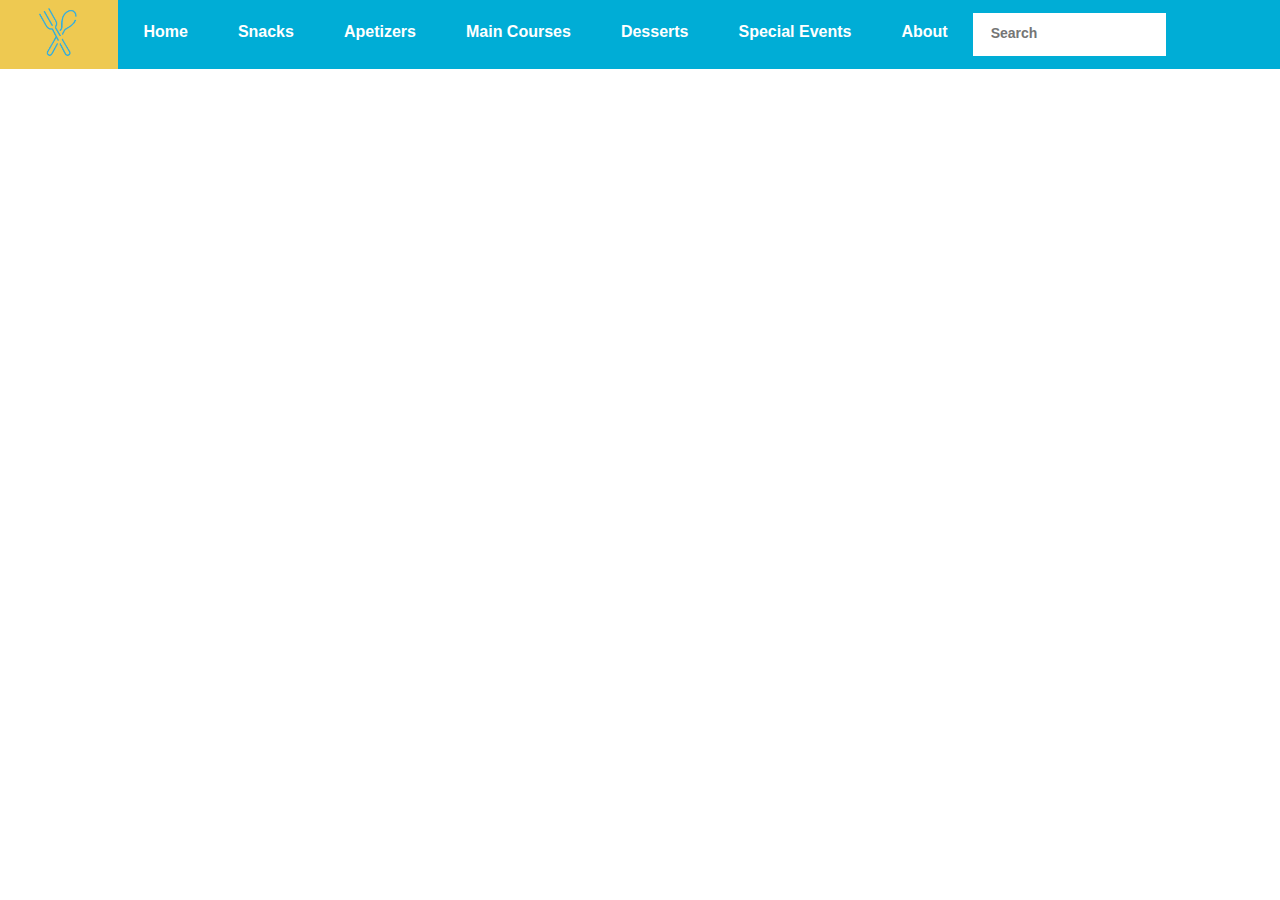
==== index.html @ 37b9cfe7 "update" ====
<!DOCTYPE html>
<html lang="en">
  <head>
    <meta charset="UTF-8" />
    <meta name="viewport" content="width=device-width, initial-scale=1">
    <title>Proposal for Website</title>
    <link rel="stylesheet" href="css/index.css">
  </head>
  <body>
    <ul>
      <li><a class="logo" href="#"><img src="website-design/logo.png" alt="logo" height="50"></a></li>
      <li><a href="#">Home</a></li>
      <li><a href="#">Snacks</a></li>
      <li><a href="#">Apetizers</a></li>
      <li><a href="#">Main Courses</a></li>
      <li><a href="#">Desserts</a></li>
      <li><a href="#">Special Events</a></li>
      <li><a href="#">About</a></li>
      <li>
      <input
          type="text"
          name="Search"
          class="search"
          maxlength="100"
          placeholder="Search"></li>
    </ul>
  </body>
</html>
---- css/index.css ----
ul {
    list-style-type: none;
    margin: -10px;
    padding: 0px;
    overflow: hidden;
    background-color: rgb(0, 173, 214);
}

.logo{
    padding: 9px 40px 8px 40px ;
    background-color: white;
}

li{float: left;}

li a {
    display: block;
    color:white;
    padding: 25px;
    font-size: 16px;
    text-align: center;
    text-decoration: none;
    font-weight: 800;
    font-family: 'Rubik Mono One', sans-serif;
  }

li a:hover {
    background-color: rgb(238, 201, 81);
    color: white;
}

.search{
    background-color: white;
    font-family: 'Rubik Mono One', sans-serif;
    border: none;
    cursor: text;
    padding: 5px 15px 8px 18px ;
    border-top: 50px;
    height: 30px;
    width: 160px;
    font-size: 14px;
    font-weight: 700;
    margin-top: 15px;
}

form.example button {
    float: left;
    width: 20%;
    padding: 10px;
    background: #2196F3;
    color: white;
    font-size: 17px;
    border: 1px solid grey;
    border-left: none;
    cursor: pointer;
  }

form.example::after {
    content: "";
    clear: both;
    display: table;
}
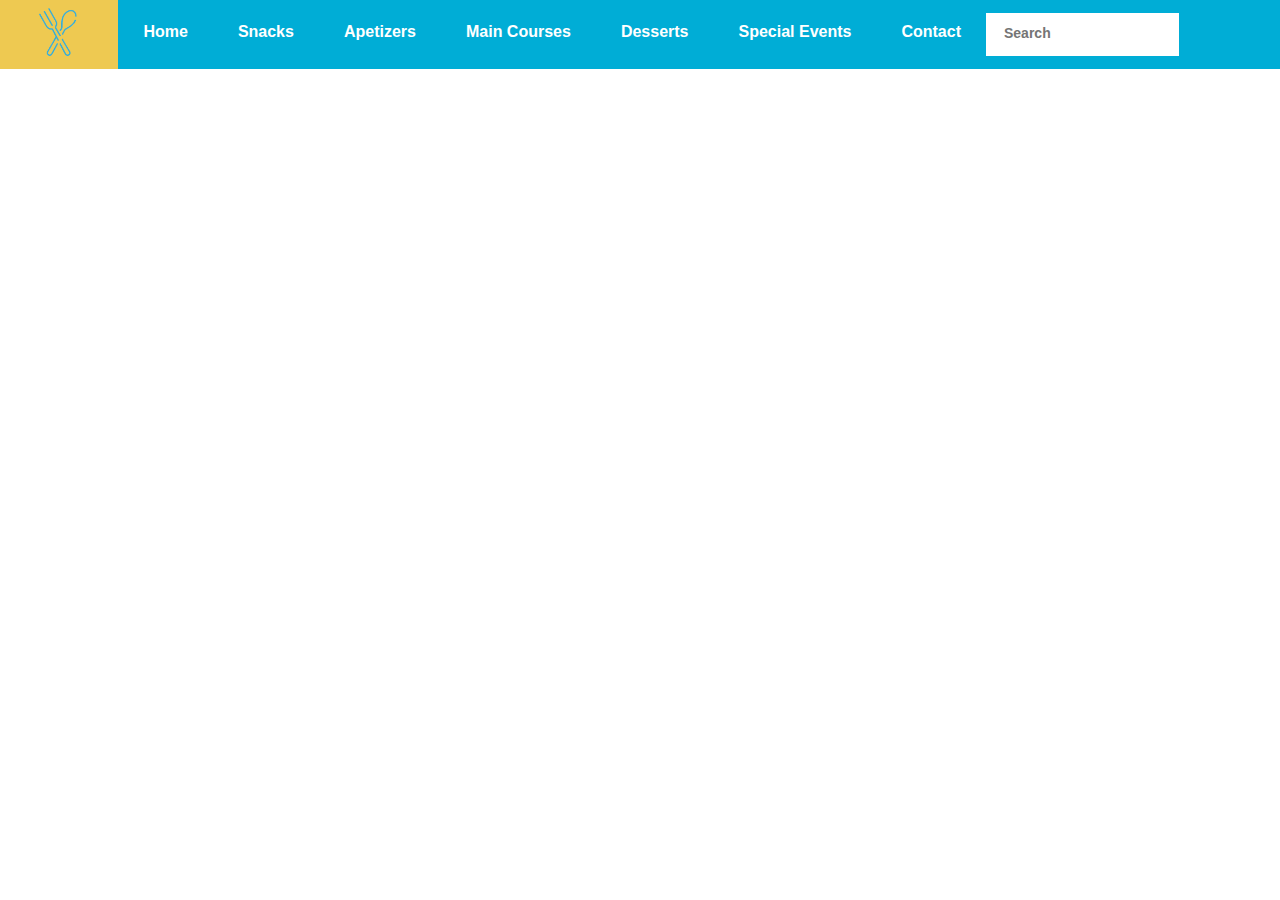
==== commit a432ede1: "Update index.html" ====
--- a/index.html
+++ b/index.html
@@ -15,7 +15,7 @@
       <li><a href="#">Main Courses</a></li>
       <li><a href="#">Desserts</a></li>
       <li><a href="#">Special Events</a></li>
-      <li><a href="#">About</a></li>
+      <li><a href="#">Contact</a></li>
       <li>
       <input
           type="text"
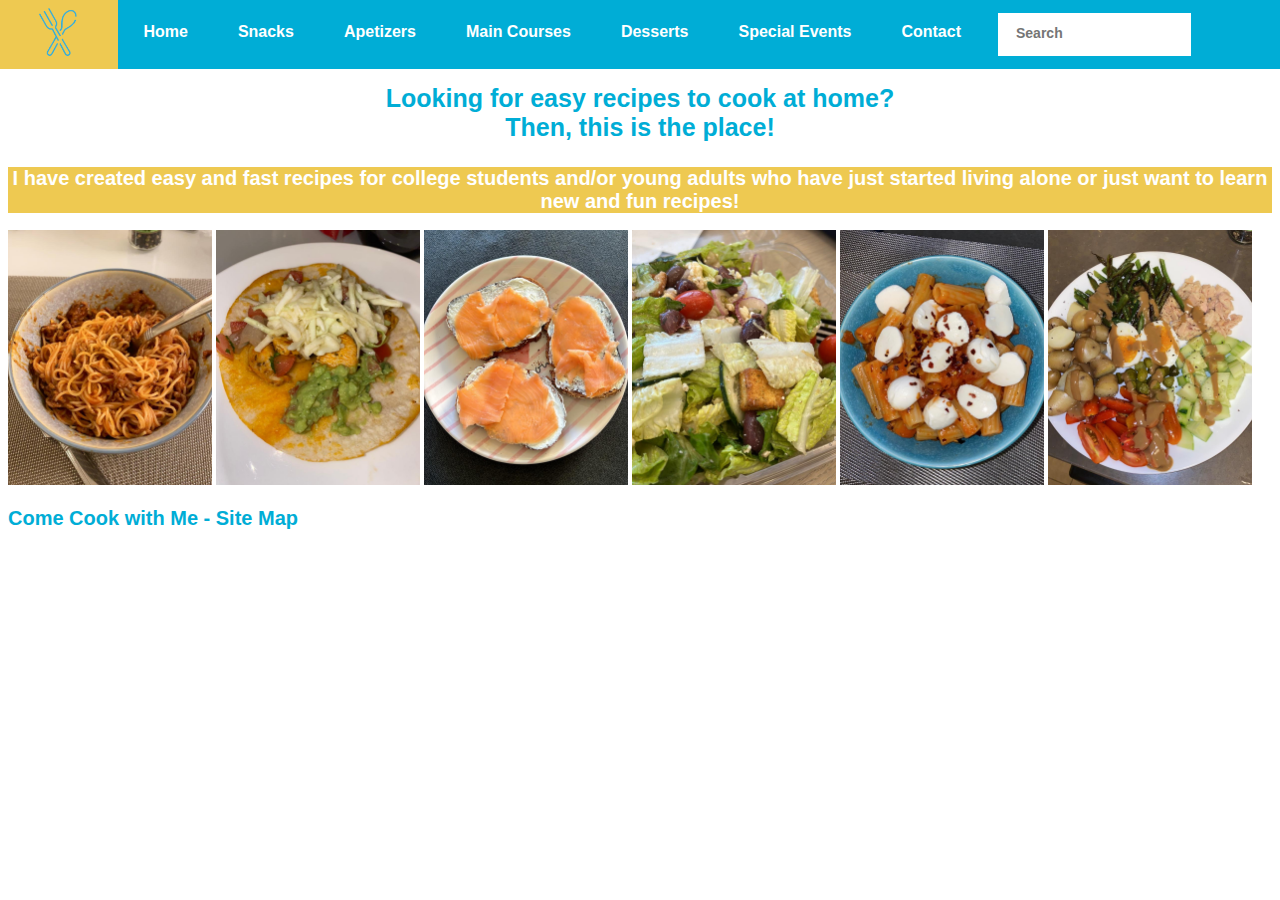
==== commit 96b6fcbb: "update" ====
--- a/index.html
+++ b/index.html
@@ -2,27 +2,41 @@
 <html lang="en">
   <head>
     <meta charset="UTF-8" />
-    <meta name="viewport" content="width=device-width, initial-scale=1">
+    <meta name="main" content="width=device-width, initial-scale=1">
     <title>Proposal for Website</title>
     <link rel="stylesheet" href="css/index.css">
   </head>
   <body>
-    <ul>
-      <li><a class="logo" href="#"><img src="website-design/logo.png" alt="logo" height="50"></a></li>
-      <li><a href="#">Home</a></li>
-      <li><a href="#">Snacks</a></li>
-      <li><a href="#">Apetizers</a></li>
-      <li><a href="#">Main Courses</a></li>
-      <li><a href="#">Desserts</a></li>
-      <li><a href="#">Special Events</a></li>
-      <li><a href="#">Contact</a></li>
-      <li>
-      <input
-          type="text"
-          name="Search"
-          class="search"
-          maxlength="100"
-          placeholder="Search"></li>
-    </ul>
+    <nav>
+      <ul>
+        <li><a class="logo" href="#"><img src="additional info/logo.png" alt="logo" height="50" title="logo"></a></li>
+        <li><a href="index.html">Home</a></li>
+        <li><a href="snacks.html">Snacks</a></li>
+        <li><a href="apetizers.html">Apetizers</a></li>
+        <li><a href="maincourses.html">Main Courses</a></li>
+        <li><a href="desserts.html">Desserts</a></li>
+        <li><a href="special.html">Special Events</a></li>
+        <li><a href="contact.html">Contact</a></li>
+        <li>
+        <input
+            type="text"
+            name="Search"
+            class="search"
+            maxlength="100"
+            placeholder="Search"></li>
+      </ul>
+    </nav>
+    <h3>Looking for easy recipes to cook at home?<br>Then, this is the place!</h3>
+
+    <h2>I have created easy and fast recipes for college students and/or young adults who have just started living alone or just want to learn new and fun recipes!</h2>
+
+    <img src="images/Bolognese.jpeg" alt="logo" height="255" title="Bolognese">
+    <img src="images/Taco.jpeg" alt="logo" height="255" title="Taco">
+    <img src="images/Bagel.jpeg" alt="logo" height="255" title="Bagel">
+    <img src="images/GreekSalad.jpeg" alt="logo" height="255" title="GreekSalad">
+    <img src="images/PastaVodka.jpeg" alt="logo" height="255" title="PastaVodka">
+    <img src="images/Nicoise.jpeg" alt="logo" height="255" title="Nicoise">
+    <br><br>
+    <a id="sitemap" href="sitemap.html">Come Cook with Me - Site Map</a>
   </body>
 </html>--- a/css/index.css
+++ b/css/index.css
@@ -35,28 +35,35 @@
     border: none;
     cursor: text;
     padding: 5px 15px 8px 18px ;
-    border-top: 50px;
     height: 30px;
     width: 160px;
     font-size: 14px;
     font-weight: 700;
     margin-top: 15px;
+    margin-left: 12px;
 }
 
-form.example button {
-    float: left;
-    width: 20%;
-    padding: 10px;
-    background: #2196F3;
+h2{
+    background-color: rgb(238, 201, 81);
     color: white;
-    font-size: 17px;
-    border: 1px solid grey;
-    border-left: none;
-    cursor: pointer;
-  }
+    font-size: 20px;
+    font-weight: 800;
+    font-family: 'Rubik Mono One', sans-serif;
+    text-align: center;
+}
 
-form.example::after {
-    content: "";
-    clear: both;
-    display: table;
+h3{
+    color: rgb(0, 173, 214);
+    font-size: 25px;
+    font-weight: 800;
+    font-family: 'Rubik Mono One', sans-serif;
+    text-align: center;
+}
+
+#sitemap{
+    color: rgb(0, 173, 214);
+    font-size: 20px;
+    font-weight: 800;
+    font-family: 'Rubik Mono One', sans-serif;
+    text-decoration: none;
 }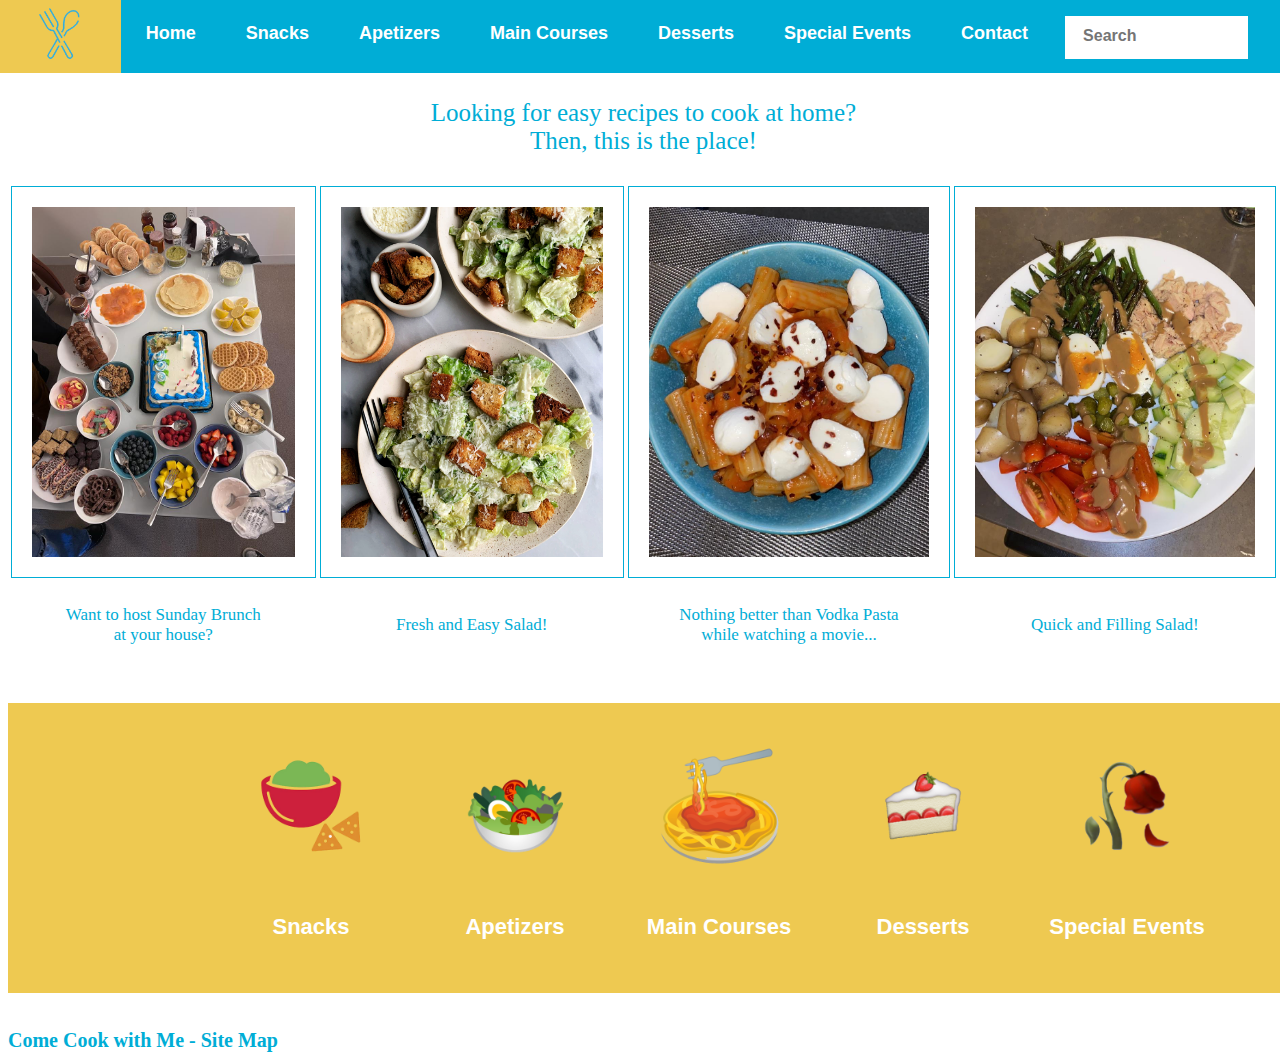
==== commit e62c8e04: "update" ====
--- a/index.html
+++ b/index.html
@@ -3,13 +3,14 @@
   <head>
     <meta charset="UTF-8" />
     <meta name="main" content="width=device-width, initial-scale=1">
+    <meta linkrel = "icon">
     <title>Proposal for Website</title>
     <link rel="stylesheet" href="css/index.css">
   </head>
   <body>
     <nav>
       <ul>
-        <li><a class="logo" href="#"><img src="additional info/logo.png" alt="logo" height="50" title="logo"></a></li>
+        <li><a class="logo" href="#"><img src="additional info/logo.png" alt="logo" height="53" title="logo"></a></li>
         <li><a href="index.html">Home</a></li>
         <li><a href="snacks.html">Snacks</a></li>
         <li><a href="apetizers.html">Apetizers</a></li>
@@ -22,20 +23,86 @@
             type="text"
             name="Search"
             class="search"
-            maxlength="100"
+            maxlength="150"
             placeholder="Search"></li>
       </ul>
     </nav>
-    <h3>Looking for easy recipes to cook at home?<br>Then, this is the place!</h3>
+    <br>
+    <table id="table1">
+      <caption>Looking for easy recipes to cook at home?<br>Then, this is the place!<br><br></caption>
+      <br>
+      <tr>
+        <td>
+          <img src="images/Brunch.jpeg" 
+          alt="logo" height="350" 
+          title="Brunch" id="brunch"
+          style="border: 1px solid rgb(0, 173, 214)">
+        </td>
+        <td>
+          <img src="images/Cesar.jpg" 
+          alt="logo" height="350" 
+          title="Cesar" id="cesar" 
+          style="border: 1px solid rgb(0, 173, 214)";>
+        </td>
+        <td>
+          <img src="images/PastaVodka.jpeg" 
+          alt="logo" height="350" 
+          title="PastaVodka" id="pastavodka"
+          style="border: 1px solid rgb(0, 173, 214)">
+        </td>
+        <td>
+          <img src="images/Nicoise.jpeg" 
+          alt="logo" height="350" 
+          title="Nicoise" id="nicoise"
+          style="border: 1px solid rgb(0, 173, 214)">
+        </td>
+      </tr>
+      <tr>
+        <td id="brunch">Want to host Sunday Brunch<br>at your house?</td>
+        <td id="cesar">Fresh and Easy Salad!</td>
+        <td id="pastavodka">Nothing better than Vodka Pasta<br> while watching a movie...</td>
+        <td id="nicoise">Quick and Filling Salad!</td>
+      </tr>
+    </table>
 
-    <h2>I have created easy and fast recipes for college students and/or young adults who have just started living alone or just want to learn new and fun recipes!</h2>
+    <br><br>
+    <table id="table2">
+      <tr id="images">
+        <td>
+          <img src="images/guac.png" 
+          alt="logo" height="200" title="snack" 
+          style="margin-right: auto; margin-left: auto;">
+        </td>
+        <td>
+          <img src="images/salad.png" 
+          alt="logo" height="200" title="apetizers"
+          style="margin-right: auto; margin-left: auto;">
+        </td>
+        <td>
+          <img src="images/pasta.png" 
+          alt="logo" height="200" title="main-course"
+          style="margin-right: auto; margin-left: auto;">
+        </td>
+        <td>
+          <img src="images/cake.png" 
+          alt="logo" height="200" title="desserts"
+          style="margin-right: auto; margin-left: auto;">
+        </td>
+        <td>
+          <img src="images/rose.png" 
+          alt="logo" height="200" title="special-event"
+          style="margin-right: auto; margin-left: auto;">
+        </td>
+      </tr>
+      <tr id="box">
+        <td>Snacks</td>
+        <td>Apetizers</td>
+        <td>Main Courses</td>
+        <td>Desserts</td>
+        <td>Special Events</td>
+      </tr>
+    </table>
 
-    <img src="images/Bolognese.jpeg" alt="logo" height="255" title="Bolognese">
-    <img src="images/Taco.jpeg" alt="logo" height="255" title="Taco">
-    <img src="images/Bagel.jpeg" alt="logo" height="255" title="Bagel">
-    <img src="images/GreekSalad.jpeg" alt="logo" height="255" title="GreekSalad">
-    <img src="images/PastaVodka.jpeg" alt="logo" height="255" title="PastaVodka">
-    <img src="images/Nicoise.jpeg" alt="logo" height="255" title="Nicoise">
     <br><br>
     <a id="sitemap" href="sitemap.html">Come Cook with Me - Site Map</a>
   </body>
--- a/css/index.css
+++ b/css/index.css
@@ -17,7 +17,7 @@
     display: block;
     color:white;
     padding: 25px;
-    font-size: 16px;
+    font-size: 18px;
     text-align: center;
     text-decoration: none;
     font-weight: 800;
@@ -36,10 +36,10 @@
     cursor: text;
     padding: 5px 15px 8px 18px ;
     height: 30px;
-    width: 160px;
-    font-size: 14px;
+    width: 150px;
+    font-size: 16px;
     font-weight: 700;
-    margin-top: 15px;
+    margin-top: 18px;
     margin-left: 12px;
 }
 
@@ -56,7 +56,7 @@
     color: rgb(0, 173, 214);
     font-size: 25px;
     font-weight: 800;
-    font-family: 'Rubik Mono One', sans-serif;
+    font-family: Georgia, 'Times New Roman', Times, serif;
     text-align: center;
 }
 
@@ -64,6 +64,45 @@
     color: rgb(0, 173, 214);
     font-size: 20px;
     font-weight: 800;
+    font-family: Georgia, 'Times New Roman', Times, serif;
+    text-decoration: none;
+}
+
+caption{
+    color: rgb(0, 173, 214);
+    font-family: Georgia, 'Times New Roman', Times, serif;
+    font-size: 25px;
+    text-align: center;
+}
+
+#brunch, #cesar, #pastavodka, #nicoise{
+    padding: 20px;
+    text-align: center;
+    color: rgb(0, 173, 214);
+    font-family: Georgia, 'Times New Roman', Times, serif;
+    font-size: 17px;
+}
+
+#table1{
+    margin-right: auto;
+    margin-left: auto;
+}
+
+#table2{
+    background-color: rgb(238, 201, 81);
+    padding-left: 200px;
+    padding-right: 177px;
+    padding-bottom: 50px;
+}
+
+#box{
     font-family: 'Rubik Mono One', sans-serif;
-    text-decoration: none;
+    color: white;
+    text-align: center;
+    font-size: 22px;
+    font-weight: 800;
+}
+
+#images{
+    padding: 50px;
 }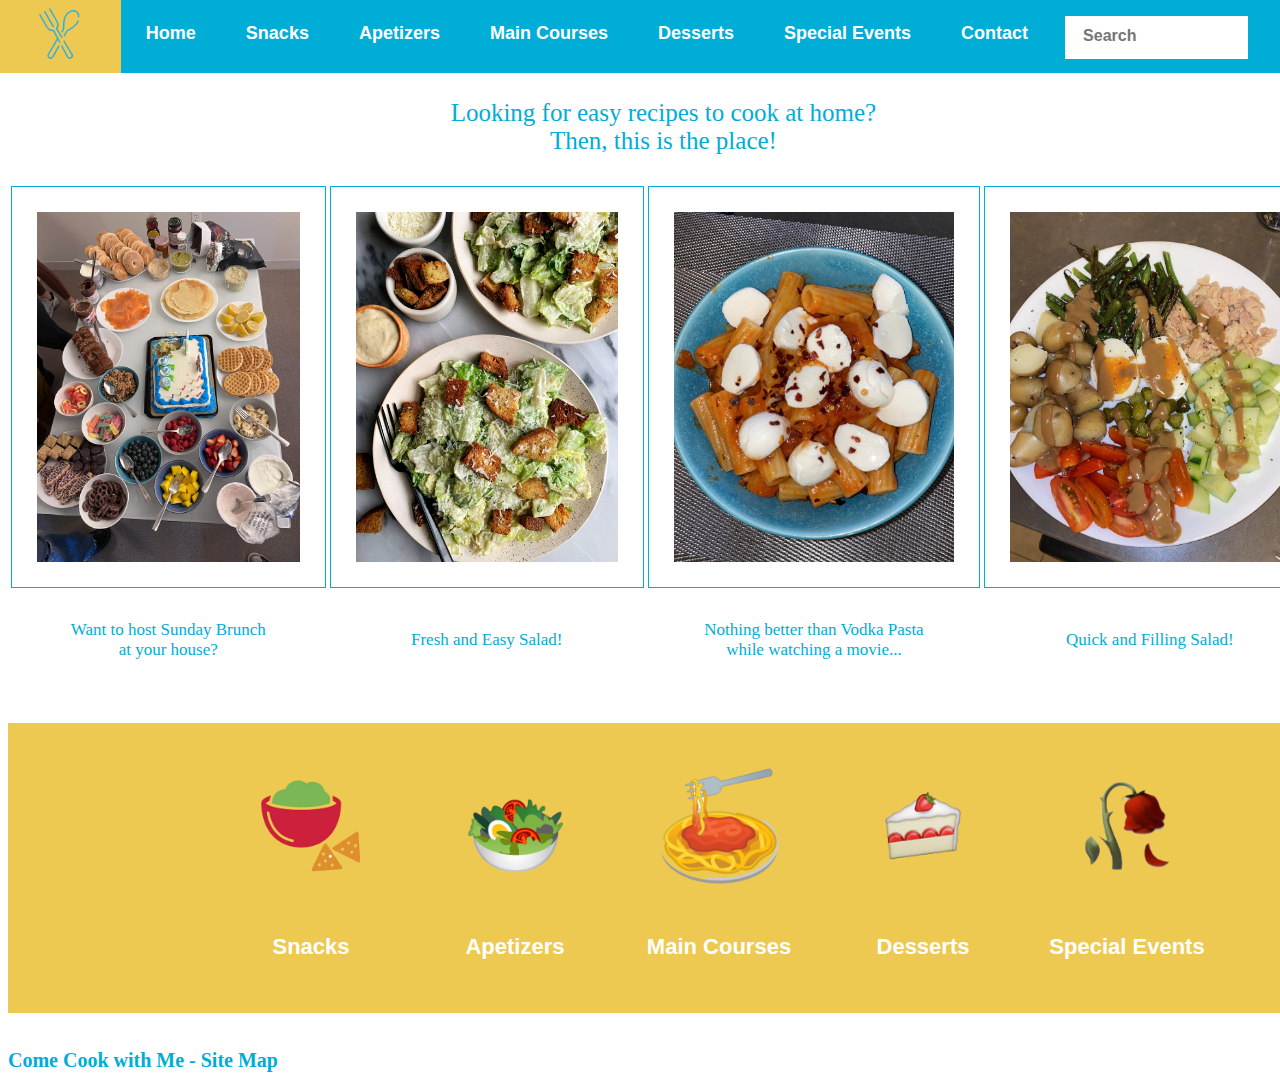
==== commit 0f249d70: "update" ====
--- a/index.html
+++ b/index.html
@@ -4,7 +4,7 @@
     <meta charset="UTF-8" />
     <meta name="main" content="width=device-width, initial-scale=1">
     <meta linkrel = "icon">
-    <title>Proposal for Website</title>
+    <title>HomePage</title>
     <link rel="stylesheet" href="css/index.css">
   </head>
   <body>
@@ -105,5 +105,9 @@
 
     <br><br>
     <a id="sitemap" href="sitemap.html">Come Cook with Me - Site Map</a>
+
+    <script>
+      
+    </script>
   </body>
 </html>--- a/css/index.css
+++ b/css/index.css
@@ -76,7 +76,7 @@
 }
 
 #brunch, #cesar, #pastavodka, #nicoise{
-    padding: 20px;
+    padding: 25px;
     text-align: center;
     color: rgb(0, 173, 214);
     font-family: Georgia, 'Times New Roman', Times, serif;
@@ -105,4 +105,4 @@
 
 #images{
     padding: 50px;
-}+}
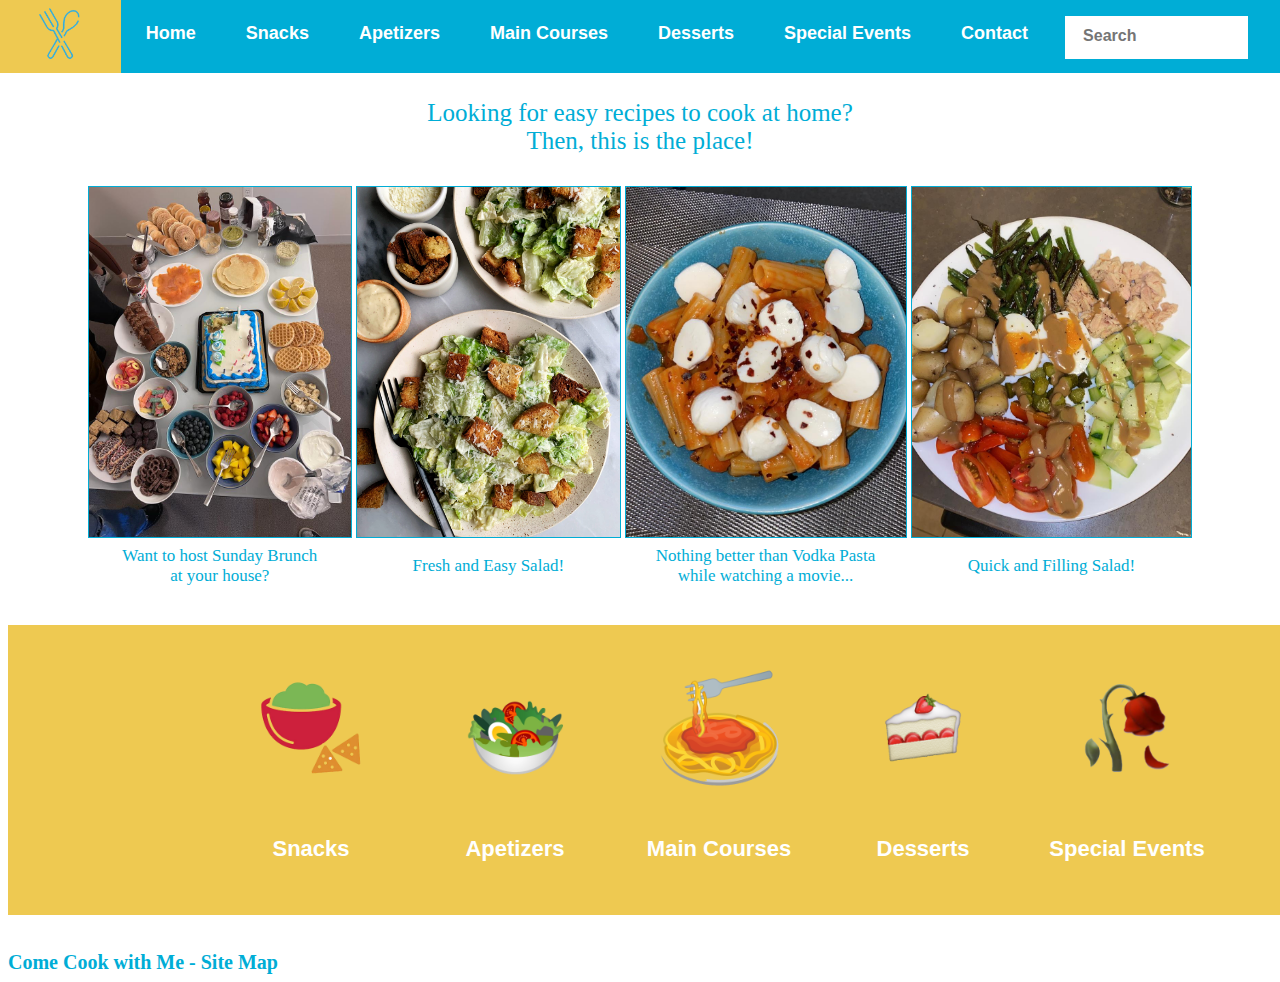
==== commit b9ddb1bb: "update" ====
--- a/index.html
+++ b/index.html
@@ -6,11 +6,12 @@
     <meta linkrel = "icon">
     <title>HomePage</title>
     <link rel="stylesheet" href="css/index.css">
+    <link rel="icon" type="image" href="additional info/logo.png">
   </head>
   <body>
     <nav>
       <ul>
-        <li><a class="logo" href="#"><img src="additional info/logo.png" alt="logo" height="53" title="logo"></a></li>
+        <li><a class="logo" href="index.html"><img src="additional info/logo.png" alt="logo" height="53" title="logo"></a></li>
         <li><a href="index.html">Home</a></li>
         <li><a href="snacks.html">Snacks</a></li>
         <li><a href="apetizers.html">Apetizers</a></li>
@@ -58,10 +59,10 @@
         </td>
       </tr>
       <tr>
-        <td id="brunch">Want to host Sunday Brunch<br>at your house?</td>
-        <td id="cesar">Fresh and Easy Salad!</td>
-        <td id="pastavodka">Nothing better than Vodka Pasta<br> while watching a movie...</td>
-        <td id="nicoise">Quick and Filling Salad!</td>
+        <td id="brunch-text">Want to host Sunday Brunch<br>at your house?</td>
+        <td id="cesar-text">Fresh and Easy Salad!</td>
+        <td id="pastavodka-text">Nothing better than Vodka Pasta<br> while watching a movie...</td>
+        <td id="nicoise-text">Quick and Filling Salad!</td>
       </tr>
     </table>
 
@@ -107,7 +108,73 @@
     <a id="sitemap" href="sitemap.html">Come Cook with Me - Site Map</a>
 
     <script>
+      function Brunch(){
+        console.log("testing...");
+        let image1 = document.getElementById("brunch");
+          image1.src = "images/Fondue.jpeg";
+          document.getElementById("brunch-text").innerText = "Fondue Night, best night!";}
+        document.getElementById("brunch").onmouseover = function () {Brunch();};
+
+      function Fondue(){
+        console.log("testing...");
+        let image1 = document.getElementById("brunch");
+          image1.src = "images/Brunch.jpeg";
+          document.getElementById("brunch-text").innerText = "Want to host Sunday Brunch at your house?";}
+        document.getElementById("brunch").onmouseout = function () {Fondue();};
+
+      function Cesar(){
+        console.log("testing...");
+        let image1 = document.getElementById("cesar");
+          image1.src = "images/Caprese.jpg";
+          document.getElementById("cesar-text").innerText = "Fast and Enjoyable!";}
+        document.getElementById("cesar").onmouseover = function () {Cesar();};
+
+      function Caprese(){
+        console.log("testing...");
+        let image1 = document.getElementById("cesar");
+          image1.src = "images/Cesar.jpg";
+          document.getElementById("cesar-text").innerText = "Fresh and Easy Salad!";}
+        document.getElementById("cesar").onmouseout = function () {Caprese();};
+
+      function Pasta(){
+        console.log("testing...");
+        let image1 = document.getElementById("pastavodka");
+          image1.src = "images/FriedRice.jpg";
+          document.getElementById("pastavodka-text").innerText = "Yummy Rice!";}
+        document.getElementById("pastavodka").onmouseover = function () {Pasta();};
+
+      function FriedRice(){
+        console.log("testing...");
+        let image1 = document.getElementById("pastavodka");
+          image1.src = "images/PastaVodka.jpeg";
+          document.getElementById("pastavodka-text").innerText = "	Nothing better than Vodka Pasta while watching a movie...";}
+        document.getElementById("pastavodka").onmouseout = function () {FriedRice();};
+
+      function Nicoise(){
+        console.log("testing...");
+        let image1 = document.getElementById("nicoise");
+          image1.src = "images/Bolognese.jpeg";
+          document.getElementById("nicoise-text").innerText = "Comfort Pasta!";}
+        document.getElementById("nicoise").onmouseover = function () {Nicoise();};
+
+      function Bolognese(){
+        console.log("testing...");
+        let image1 = document.getElementById("nicoise");
+          image1.src = "images/Nicoise.jpeg";
+          document.getElementById("nicoise-text").innerText = "Quick and Filling Salad!";}
+        document.getElementById("nicoise").onmouseout = function () {Bolognese();};
       
+      
+      function changeBckgrnd(){
+        const bgColors = ["green", "rgb(238, 201, 81)", "rgb(0, 173, 214)", "pink", "red", "orange"];
+        const n = bgColors.length;
+        const randIndex = Math.floor(Math.random() * n);
+
+        const b = document.getElementById("table2");
+        b.style.backgroundColor = bgColors[randIndex];
+      }
+
+      document.getElementById("table2").onclick = function () {changeBckgrnd();};
     </script>
   </body>
 </html>--- a/css/index.css
+++ b/css/index.css
@@ -75,8 +75,8 @@
     text-align: center;
 }
 
-#brunch, #cesar, #pastavodka, #nicoise{
-    padding: 25px;
+#brunch-text, #cesar-text, #pastavodka-text, #nicoise-text{
+
     text-align: center;
     color: rgb(0, 173, 214);
     font-family: Georgia, 'Times New Roman', Times, serif;
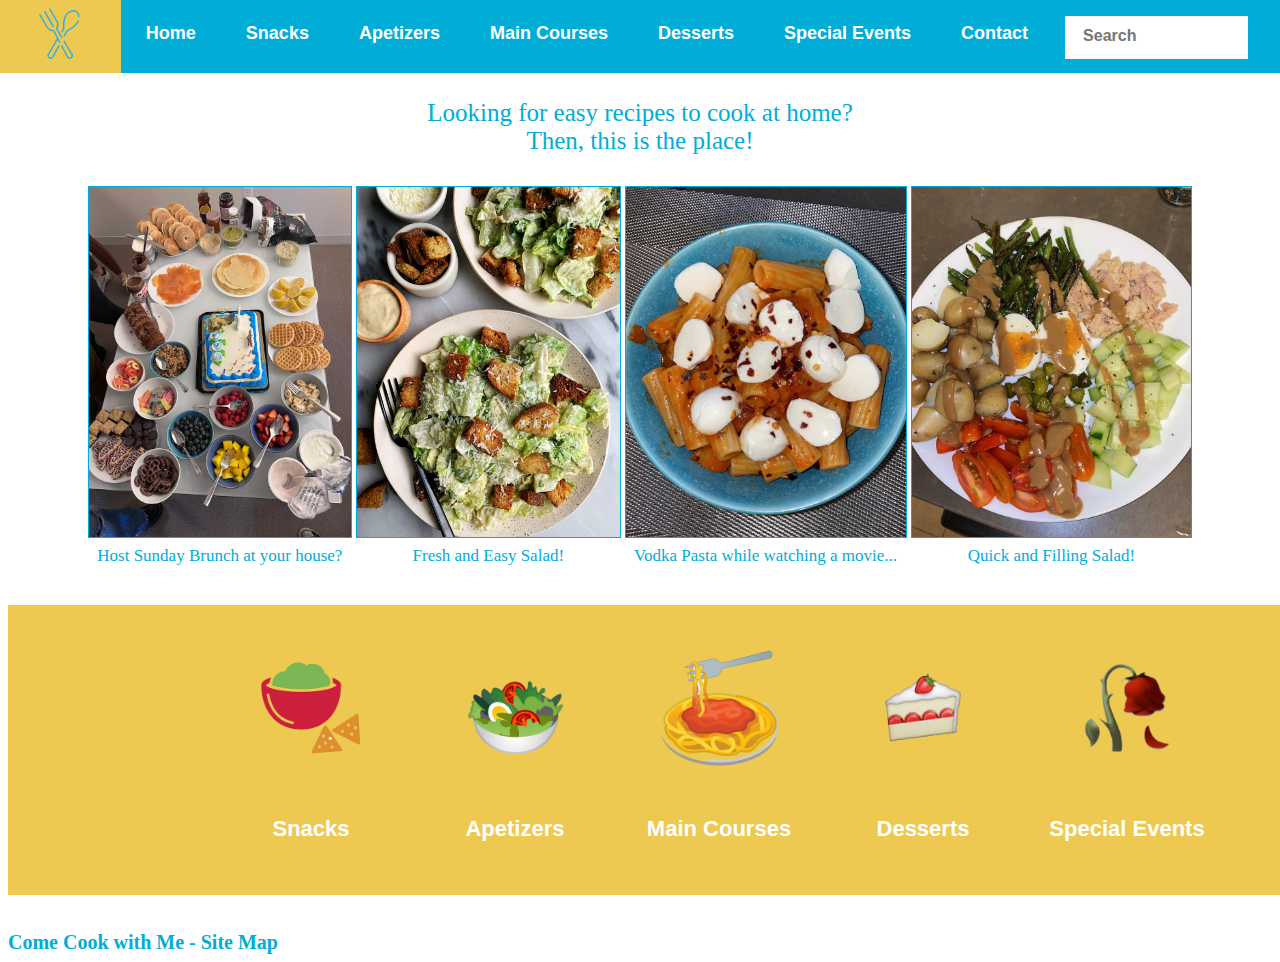
==== commit 68789ee9: "Update index.html" ====
--- a/index.html
+++ b/index.html
@@ -59,9 +59,9 @@
         </td>
       </tr>
       <tr>
-        <td id="brunch-text">Want to host Sunday Brunch<br>at your house?</td>
+        <td id="brunch-text">Host Sunday Brunch at your house?</td>
         <td id="cesar-text">Fresh and Easy Salad!</td>
-        <td id="pastavodka-text">Nothing better than Vodka Pasta<br> while watching a movie...</td>
+        <td id="pastavodka-text">Vodka Pasta while watching a movie...</td>
         <td id="nicoise-text">Quick and Filling Salad!</td>
       </tr>
     </table>
@@ -119,7 +119,7 @@
         console.log("testing...");
         let image1 = document.getElementById("brunch");
           image1.src = "images/Brunch.jpeg";
-          document.getElementById("brunch-text").innerText = "Want to host Sunday Brunch at your house?";}
+          document.getElementById("brunch-text").innerText = "Host Sunday Brunch at your house?";}
         document.getElementById("brunch").onmouseout = function () {Fondue();};
 
       function Cesar(){
@@ -147,7 +147,7 @@
         console.log("testing...");
         let image1 = document.getElementById("pastavodka");
           image1.src = "images/PastaVodka.jpeg";
-          document.getElementById("pastavodka-text").innerText = "	Nothing better than Vodka Pasta while watching a movie...";}
+          document.getElementById("pastavodka-text").innerText = "Vodka Pasta while watching a movie...";}
         document.getElementById("pastavodka").onmouseout = function () {FriedRice();};
 
       function Nicoise(){
